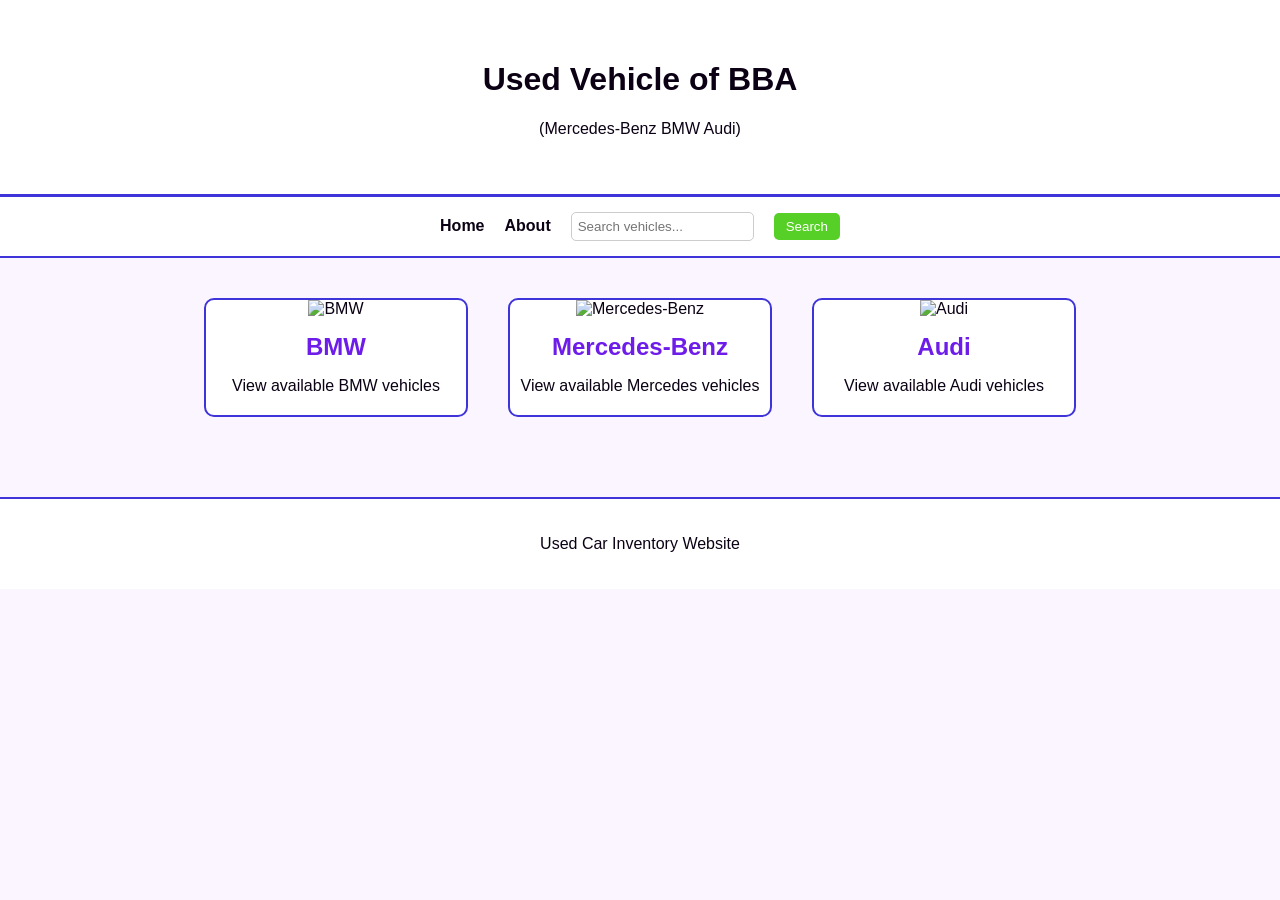
==== index.html @ 6748b64d "Add files via upload" ====
<!DOCTYPE html>
<html>

<head>
<title>Used Vehicle of BBA</title>
<link rel="stylesheet" href="style.css">
</head>

<body>

<header>
<h1>Used Vehicle of BBA</h1>
<p>(Mercedes-Benz BMW Audi)</p>
</header>
<nav class="navbar">

<a href="index.html">Home</a>
<a href="about.html">About</a>

<input type="text" placeholder="Search vehicles..." id="searchInput">
<button onclick="searchCar()">Search</button>

</nav>

<section class="brand-container">

<div class="brand-card">
<a href="bmw.html">
<img src="images/bmw.png" alt="BMW">
<h2>BMW</h2>
<p>View available BMW vehicles</p>
</a>
</div>

<div class="brand-card">
<a href="benz.html">
<img src="images/benz.png" alt="Mercedes-Benz">
<h2>Mercedes-Benz</h2>
<p>View available Mercedes vehicles</p>
</a>
</div>

<div class="brand-card">
<a href="audi.html">
<img src="images/audi.png" alt="Audi">
<h2>Audi</h2>
<p>View available Audi vehicles</p>
</a>
</div>

</section>

<footer>
<p>Used Car Inventory Website</p>
</footer>

</body>
</html>
<script>

function searchCar(){

let input = document.getElementById("searchInput").value.toLowerCase();

if(input.includes("bmw")){
window.location.href = "bmw.html";
}
else if(input.includes("mercedes") || input.includes("benz")){
window.location.href = "benz.html";
}
else if(input.includes("audi")){
window.location.href = "audi.html";
}
else{
alert("Vehicle not found. Try BMW, Mercedes, or Audi.");
}

}

</script>
---- style.css ----
:root{
--text:#0b0014;
--background:#faf5ff;
--primary:#56cf26;
--secondary:#3f34da;
--accent:#6e1ce9;
}

body{
font-family: Arial, sans-serif;
background-color:var(--background);
color:var(--text);
margin:0;
text-align:center;
}

header{ 
text-align:center;
background:white;
padding:40px;
border-bottom:3px solid var(--secondary);
}

.brand-container{
display:flex;
justify-content:center;
gap:40px;
margin-top:40px;
flex-direction:row;
flex-wrap:wrap;
}

.brand-card{
width:260px;
background:white;
border:2px solid var(--secondary);
border-radius:10px;
overflow:hidden;
transition:0.3s;
}

.brand-card img{
width:100%;
height:160px;
object-fit:cover;
}

.brand-card h2{
color:var(--accent);
margin:15px 0 5px 0;
}

.brand-card p{
margin-bottom:20px;
color:var(--text);
}

.brand-card a{
text-decoration:none;
color:inherit;
display:block;
}

.brand-card:hover{
transform:scale(1.05);
box-shadow:0 8px 20px rgba(0,0,0,0.2);
}

footer{
margin-top:80px;
padding:20px;
background:white;
border-top:2px solid var(--secondary);
}
.vehicle-container{
width:60%;
margin:50px auto;
background:white;
padding:30px;
border:2px solid var(--secondary);
}

.vehicle-table{
width:100%;
border-collapse:collapse;
margin-top:20px;
}

.vehicle-table th{
text-align:left;
background:var(--secondary);
color:white;
padding:10px;
}

.vehicle-table td{
border:1px solid #ddd;
padding:10px;
}

.vehicle-table tr:nth-child(even){
background:#f4f4f4;
}
.car-image{
margin-top:20px;
margin-bottom:30px;
}

.car-image img{
width:100%;
max-width:500px;
border-radius:10px;
box-shadow:0 4px 10px rgba(0,0,0,0.2);
}
.navbar{
display:flex;
justify-content:center;
align-items:center;
gap:20px;
padding:15px;
background:white;
border-bottom:2px solid var(--secondary);
}

.navbar a{
text-decoration:none;
font-weight:bold;
color:var(--text);
}

.navbar a:hover{
color:var(--accent);
}

.navbar input{
padding:6px;
border:1px solid #ccc;
border-radius:5px;
}

.navbar button{
padding:6px 12px;
background:var(--primary);
color:white;
border:none;
border-radius:5px;
cursor:pointer;
}
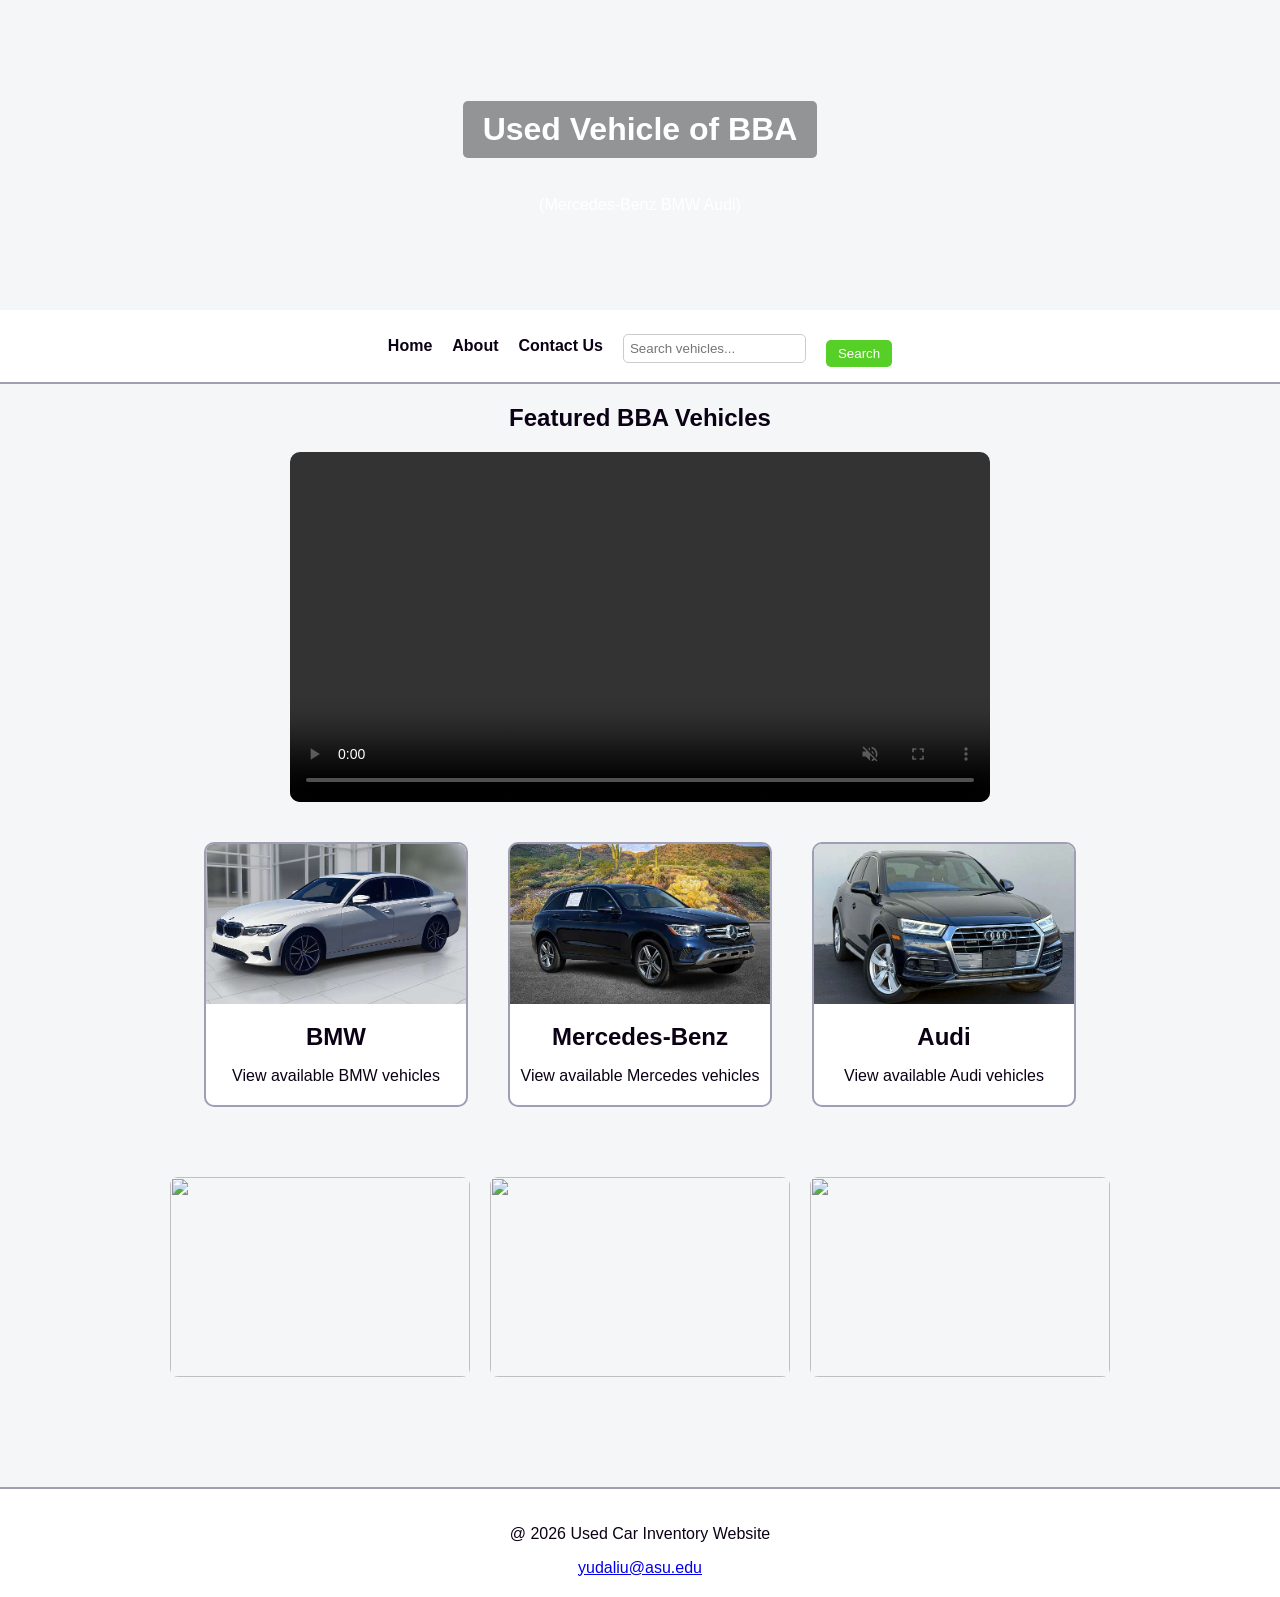
==== commit 30111351: "Add files via upload" ====
--- a/index.html
+++ b/index.html
@@ -16,13 +16,23 @@
 
 <a href="index.html">Home</a>
 <a href="about.html">About</a>
+<a href="contact.html">Contact Us</a>
 
 <input type="text" placeholder="Search vehicles..." id="searchInput">
 <button onclick="searchCar()">Search</button>
 
 </nav>
 
+<h2>Featured BBA Vehicles</h2>
+
+<video controls autoplay muted loop class="main-video">
+<source src="video/car video.mp4" type="video/mp4">
+</video>
+
+</section>
+
 <section class="brand-container">
+
 
 <div class="brand-card">
 <a href="bmw.html">
@@ -48,10 +58,19 @@
 </a>
 </div>
 
+<div class="car-gallery">
+
+<img src="images/titlebmw.png" class="slide">
+<img src="images/titlebenz.png" class="slide">
+<img src="images/titleaudi.png" class="slide">
+</div>
+
+
 </section>
 
 <footer>
-<p>Used Car Inventory Website</p>
+<p>@ 2026 Used Car Inventory Website</p>
+<a href="mailto:yudaliu@asu.edu">yudaliu@asu.edu</a>
 </footer>
 
 </body>
@@ -77,4 +96,5 @@
 
 }
 
-</script>+</script>
+
--- a/style.css
+++ b/style.css
@@ -2,8 +2,8 @@
 --text:#0b0014;
 --background:#faf5ff;
 --primary:#56cf26;
---secondary:#3f34da;
---accent:#6e1ce9;
+--secondary:#9f9eb3;
+--accent:#0b0014;
 }
 
 body{
@@ -14,24 +14,36 @@
 text-align:center;
 }
 
-header{ 
-text-align:center;
-background:white;
-padding:40px;
-border-bottom:3px solid var(--secondary);
+header{
+background-image: url("images/title image.png");
+background-size: cover;
+background-position: center;
+color: white;
+text-align: center;
+padding: 80px 20px;
+}
+header h1{
+background-color: rgba(0,0,0,0.4);
+display: inline-block;
+padding: 10px 20px;
+border-radius: 5px;
 }
 
 .brand-container{
 display:flex;
 justify-content:center;
+align-items: flex-start;
 gap:40px;
 margin-top:40px;
+margin: 40px auto;
+max-width: fit-content;
 flex-direction:row;
 flex-wrap:wrap;
 }
 
 .brand-card{
 width:260px;
+text-align: center;
 background:white;
 border:2px solid var(--secondary);
 border-radius:10px;
@@ -145,4 +157,66 @@
 border:none;
 border-radius:5px;
 cursor:pointer;
-}+}
+
+.car-gallery{
+display:flex;
+justify-content:center;
+gap:20px;
+margin:30px;
+}
+
+.car-gallery img{
+width:300px;
+height:200px;
+object-fit:cover;
+border-radius:8px;
+}
+
+body{
+background-color:#f4f6f8;
+margin:0;
+font-family:Arial, sans-serif;
+}
+.video-section{
+text-align:center;
+margin:30px auto;
+max-width:1100px;
+}
+
+.main-video{
+width:700px;
+max-width:90%;
+height:auto;
+border-radius:10px;
+display:block;
+margin:20px auto;
+}
+form {
+  width: 400px;
+  margin: 40px auto;
+  padding: 20px;
+  border: 1px solid #ccc;
+  border-radius: 8px;
+  text-align:left;
+}
+
+label {
+  margin-top: 10px;
+  text-align: left;
+  font-weight: bold;
+  display: block;
+}
+
+input, textarea {
+  padding: 8px;
+  margin-top: 5px;
+}
+
+button {
+  margin-top: 15px;
+  padding: 10px;
+  background-color: #333;
+  color: white;
+  border: none;
+}
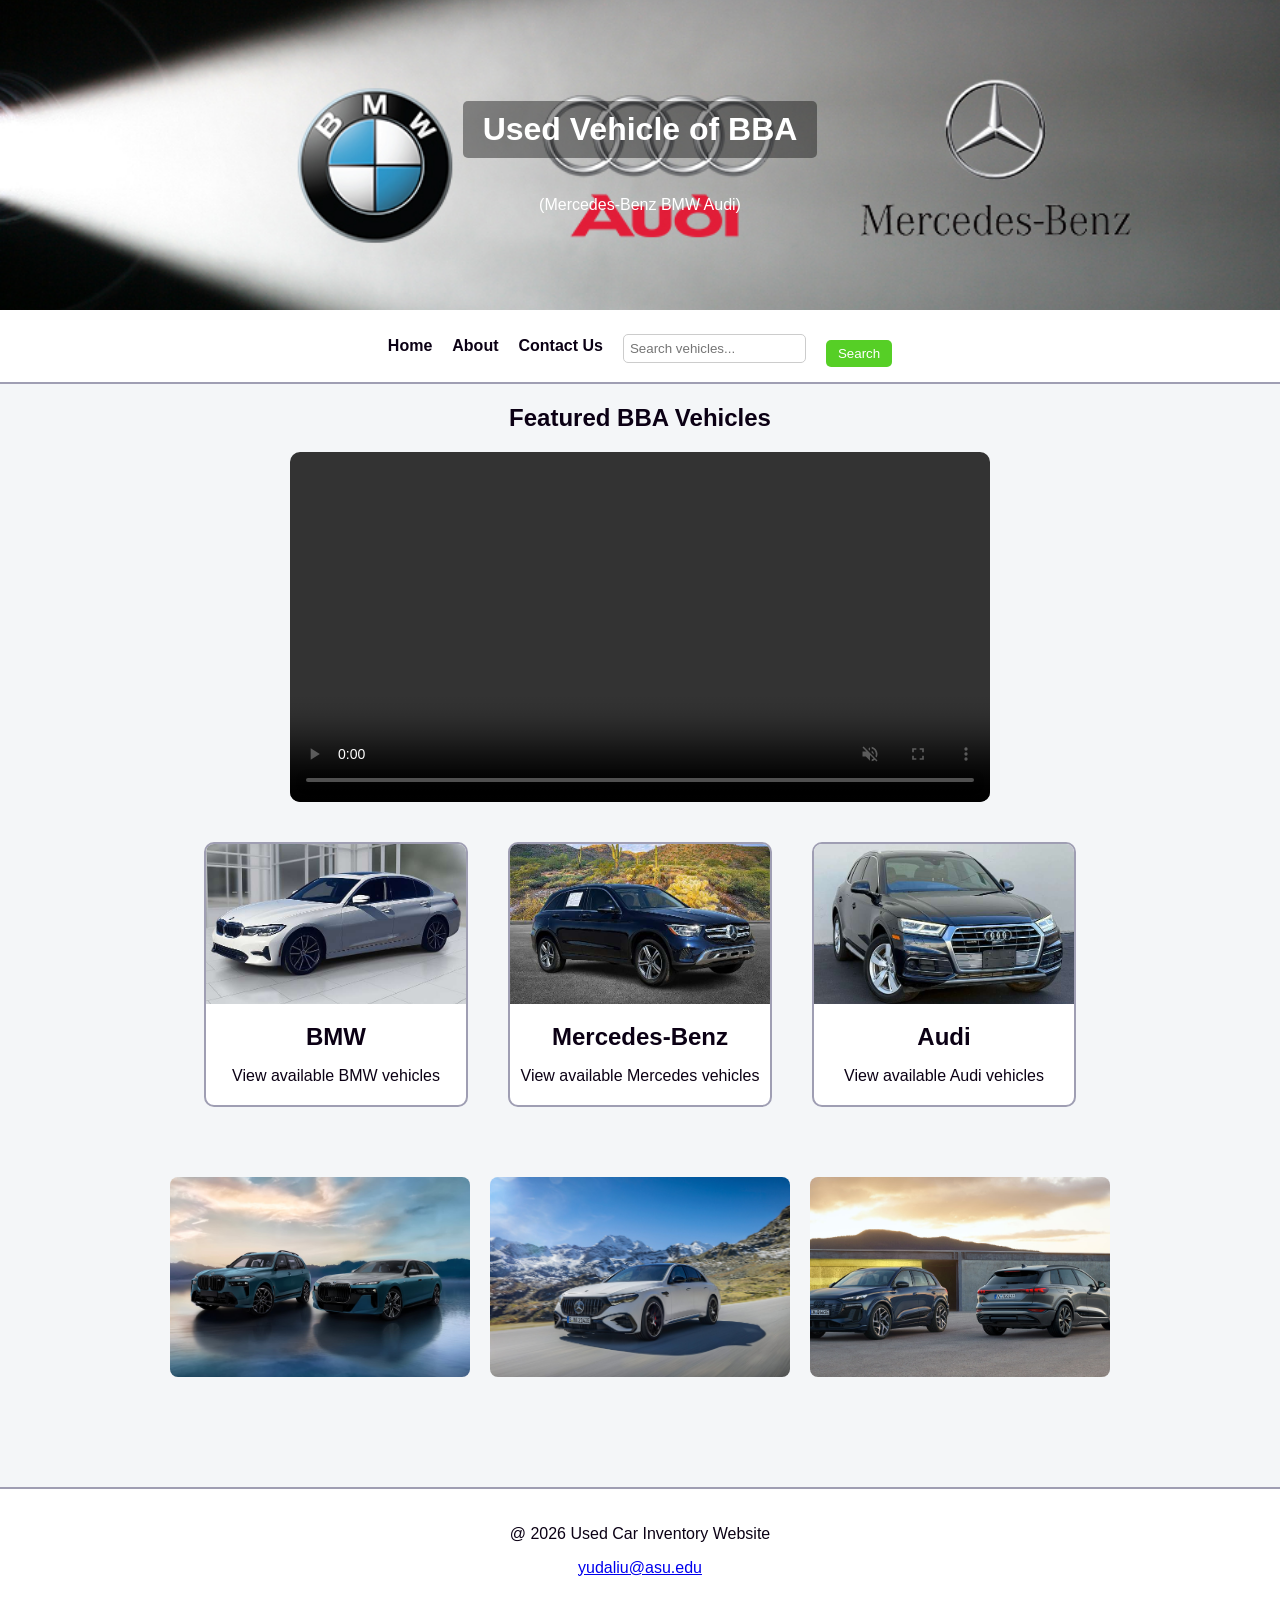
==== commit 0e2c7358: "Add files via upload" ====
--- a/index.html
+++ b/index.html
@@ -4,7 +4,17 @@
 <head>
 <title>Used Vehicle of BBA</title>
 <link rel="stylesheet" href="style.css">
+<!-- Google tag (gtag.js) -->
+<script async src="https://www.googletagmanager.com/gtag/js?id=G-EC88HC3C3Z"></script>
+<script>
+  window.dataLayer = window.dataLayer || [];
+  function gtag(){dataLayer.push(arguments);}
+  gtag('js', new Date());
+
+  gtag('config', 'G-EC88HC3C3Z');
+</script>
 </head>
+
 
 <body>
 
